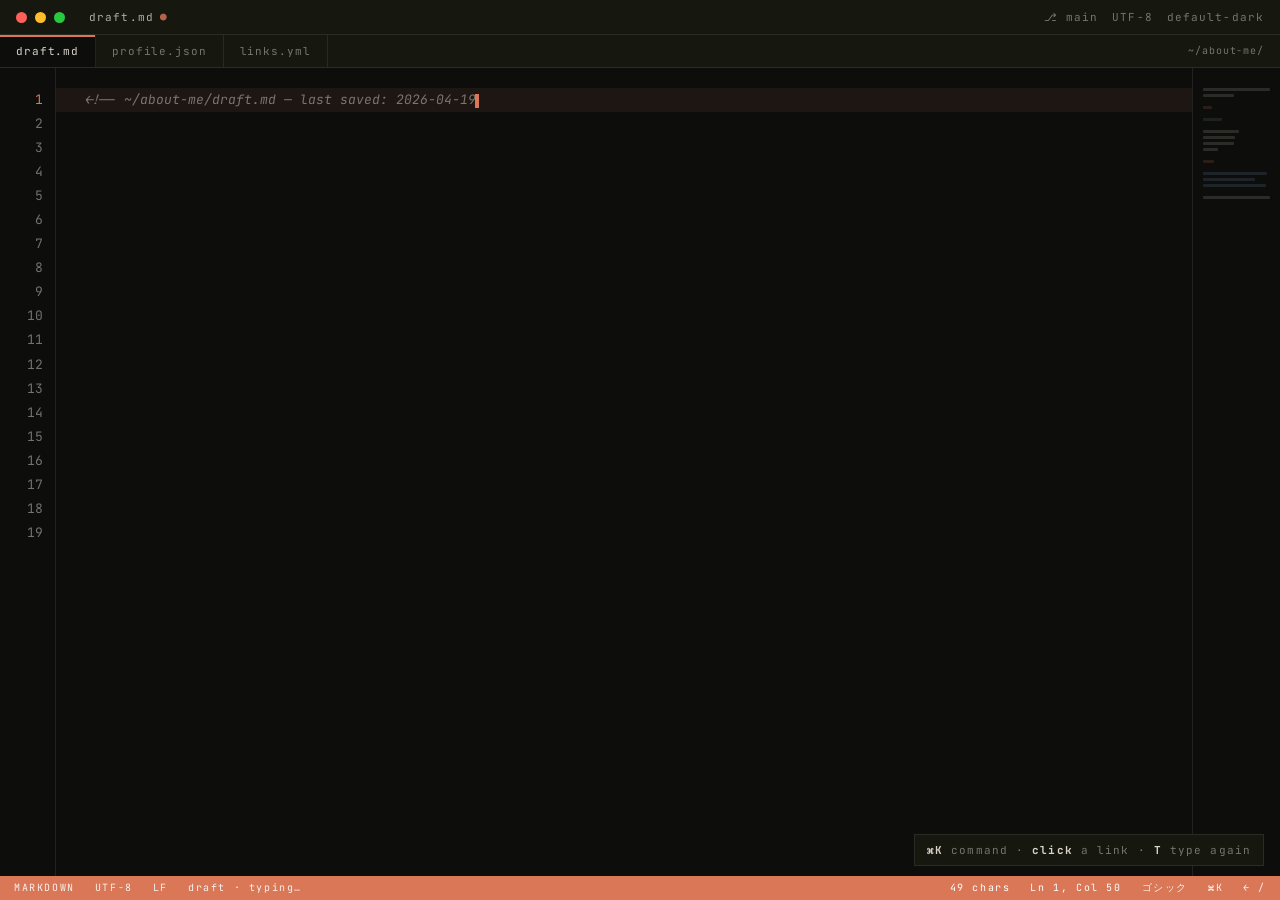
==== editor.html @ 232ec37d "add editor easter egg" ====
<!DOCTYPE html>
<html lang="ja">
<head>
<meta charset="UTF-8" />
<title>draft.md — こはるなぎ</title>
<meta name="description" content="下書きのまま生きている。">
<meta name="viewport" content="width=device-width, initial-scale=1.0" />
<link rel="icon" href="data:image/svg+xml,<svg xmlns='http://www.w3.org/2000/svg' viewBox='0 0 100 100'><text y='.9em' font-size='90'>✏️</text></svg>">
<link rel="preconnect" href="https://fonts.googleapis.com">
<link rel="preconnect" href="https://fonts.gstatic.com" crossorigin>
<link href="https://fonts.googleapis.com/css2?family=Noto+Serif+JP:wght@400;500;600&family=Noto+Sans+JP:wght@400;500;600;700&family=JetBrains+Mono:wght@400;500;600&display=swap" rel="stylesheet">
<style>
  html, body {
    margin: 0; padding: 0; height: 100%;
    font-family: "JetBrains Mono", "SF Mono", ui-monospace, monospace;
    overflow: hidden;
  }
  * { box-sizing: border-box; }
  a { color: inherit; }

  /* Themes via CSS variables */
  body[data-theme="default-dark"] {
    --bg: #0d0e0c; --chrome: #17181514; --chrome-bg: #16170f;
    --fg: #d8d4c8; --dim: rgba(216,212,200,0.5); --hair: rgba(216,212,200,0.1);
    --accent: #d97757; --accent-alt: #7aa37a; --blue: #7a9cc6; --yellow: #d9b957;
    --sel: rgba(217,119,87,0.25);
  }
  body[data-theme="solarized-dark"] {
    --bg: #002b36; --chrome-bg: #073642;
    --fg: #93a1a1; --dim: rgba(147,161,161,0.55); --hair: rgba(147,161,161,0.14);
    --accent: #cb4b16; --accent-alt: #859900; --blue: #268bd2; --yellow: #b58900;
    --sel: rgba(203,75,22,0.22);
  }
  body[data-theme="dracula"] {
    --bg: #282a36; --chrome-bg: #21222c;
    --fg: #f8f8f2; --dim: rgba(248,248,242,0.5); --hair: rgba(248,248,242,0.12);
    --accent: #ff79c6; --accent-alt: #50fa7b; --blue: #8be9fd; --yellow: #f1fa8c;
    --sel: rgba(255,121,198,0.2);
  }
  body[data-theme="nord"] {
    --bg: #2e3440; --chrome-bg: #272b35;
    --fg: #d8dee9; --dim: rgba(216,222,233,0.55); --hair: rgba(216,222,233,0.12);
    --accent: #bf616a; --accent-alt: #a3be8c; --blue: #88c0d0; --yellow: #ebcb8b;
    --sel: rgba(191,97,106,0.22);
  }
  body[data-theme="paper-light"] {
    --bg: #f5f3ec; --chrome-bg: #e8e5dc;
    --fg: #1b1a17; --dim: rgba(27,26,23,0.5); --hair: rgba(27,26,23,0.12);
    --accent: #b84a3d; --accent-alt: #6b7a3d; --blue: #4a6b8a; --yellow: #9c7a2b;
    --sel: rgba(184,74,61,0.18);
  }

  body {
    background: var(--bg); color: var(--fg);
    display: flex; flex-direction: column; height: 100vh;
  }

  /* Window chrome */
  .chrome {
    display: flex; align-items: center; gap: 8px;
    padding: 10px 16px; background: var(--chrome-bg);
    border-bottom: 1px solid var(--hair);
    font-size: 11px; color: var(--dim); letter-spacing: 0.1em;
    flex-shrink: 0;
  }
  .chrome .dot { width: 11px; height: 11px; border-radius: 50%; }
  .chrome .dot.r { background: #ff5f56; } .chrome .dot.y { background: #ffbd2e; } .chrome .dot.g { background: #27c93f; }
  .chrome .file { margin-left: 16px; color: var(--fg); opacity: 0.8; }
  .chrome .file .mod { color: var(--accent); margin-left: 6px; }
  .chrome .right { margin-left: auto; display: flex; gap: 14px; align-items: center; }
  .chrome select {
    background: transparent; color: var(--fg); border: 1px solid var(--hair);
    padding: 3px 6px; font-family: inherit; font-size: 10px; letter-spacing: 0.1em;
    cursor: pointer;
  }

  /* Tab bar */
  .tabs {
    display: flex; background: var(--chrome-bg);
    border-bottom: 1px solid var(--hair); font-size: 11px;
    letter-spacing: 0.08em; flex-shrink: 0;
  }
  .tabs .tab {
    padding: 9px 16px; color: var(--dim);
    border-right: 1px solid var(--hair); cursor: default;
  }
  .tabs .tab.active {
    background: var(--bg); color: var(--fg);
    box-shadow: inset 0 2px 0 var(--accent);
  }
  .tabs .path { margin-left: auto; padding: 9px 16px; color: var(--dim); font-size: 10px; }

  /* Main editor */
  .editor {
    flex: 1; display: grid; grid-template-columns: 56px 1fr 88px;
    overflow: hidden; min-height: 0;
  }
  .gutter {
    padding: 20px 12px 20px 16px; text-align: right;
    color: var(--dim); border-right: 1px solid var(--hair);
    user-select: none; font-size: 13px; line-height: 1.85;
    overflow: hidden;
  }
  .gutter .ln.cursor { color: var(--accent); }
  .doc {
    padding: 20px 28px; overflow-y: auto;
    font-size: 13px; line-height: 1.85; position: relative;
  }
  .doc .ln { min-height: 1.85em; white-space: pre-wrap; word-break: break-word; }
  .doc .ln.current { background: color-mix(in oklab, var(--accent) 8%, transparent); margin: 0 -28px; padding: 0 28px; }

  .tok-comment { color: var(--dim); font-style: italic; }
  .tok-h1mark, .tok-h2mark { color: var(--accent); }
  .tok-h1 { color: var(--fg); font-family: "Noto Sans JP", sans-serif; font-size: 28px; letter-spacing: 0.14em; font-weight: 600; }
  body.serif .tok-h1, body.serif .tok-quote-jp, body.serif .tok-jp { font-family: "Noto Serif JP", serif; font-weight: 500; }
  .tok-h2 { color: var(--fg); font-weight: 600; letter-spacing: 0.06em; }
  .tok-quote-mark { color: var(--accent); }
  .tok-quote-jp { color: var(--fg); font-family: "Noto Sans JP", sans-serif; font-size: 15px; letter-spacing: 0.12em; font-style: italic; }
  .tok-jp { color: var(--fg); font-family: "Noto Sans JP", sans-serif; font-size: 13.5px; letter-spacing: 0.06em; }
  .tok-bracket { color: var(--dim); }
  .tok-linkname { color: var(--blue); text-decoration: underline; text-underline-offset: 2px; font-family: "Noto Sans JP", sans-serif; }
  body.serif .tok-linkname { font-family: "Noto Serif JP", serif; }
  .tok-url { color: var(--accent-alt); font-style: italic; }
  .tok-dash { color: var(--dim); }
  .tok-bullet { color: var(--yellow); }
  .tok-em { color: var(--accent); font-style: italic; }
  .tok-strike { color: var(--dim); text-decoration: line-through; }
  .tok-html { color: var(--dim); font-style: italic; }

  .caret {
    display: inline-block; width: 0.55ch; height: 1.1em;
    background: var(--accent); vertical-align: text-bottom;
    animation: blink 1s steps(2) infinite; margin-left: -1px;
  }
  @keyframes blink { 0%, 50% { opacity: 1 } 50.01%, 100% { opacity: 0 } }

  /* Minimap */
  .minimap {
    border-left: 1px solid var(--hair);
    padding: 20px 10px; overflow: hidden;
  }
  .minimap .bar { height: 3px; margin-bottom: 3px; border-radius: 1px; }

  /* Status bar */
  .statusbar {
    display: flex; background: var(--accent); color: #fff;
    padding: 5px 14px; font-size: 10px; letter-spacing: 0.16em;
    gap: 20px; flex-shrink: 0;
  }
  .statusbar .right { margin-left: auto; display: flex; gap: 20px; }
  .statusbar .seg { cursor: pointer; opacity: 0.9; }
  .statusbar .seg:hover { opacity: 1; }

  /* Command palette */
  .cmdpal {
    position: fixed; top: 80px; left: 50%; transform: translateX(-50%);
    width: 520px; max-width: calc(100vw - 40px);
    background: var(--chrome-bg); border: 1px solid var(--hair);
    box-shadow: 0 20px 60px rgba(0,0,0,0.5);
    font-size: 12px; z-index: 100;
  }
  .cmdpal .head {
    padding: 10px 14px; border-bottom: 1px solid var(--hair);
    color: var(--dim); display: flex; gap: 10px; align-items: center;
  }
  .cmdpal .head input {
    background: transparent; border: 0; color: var(--fg); flex: 1;
    font-family: inherit; font-size: 13px; outline: none;
  }
  .cmdpal .item {
    padding: 8px 14px; cursor: pointer;
    display: flex; gap: 14px; align-items: center;
  }
  .cmdpal .item:hover, .cmdpal .item.on { background: color-mix(in oklab, var(--accent) 20%, transparent); }
  .cmdpal .item .k { color: var(--dim); font-size: 10px; letter-spacing: 0.2em; }
  .cmdpal .item .t { color: var(--fg); }

  /* Hint toast */
  .hint {
    position: fixed; bottom: 34px; right: 16px;
    background: var(--chrome-bg); border: 1px solid var(--hair);
    padding: 8px 12px; font-size: 11px; color: var(--dim);
    letter-spacing: 0.1em; z-index: 50;
  }
  .hint b { color: var(--fg); }

  /* Tweaks panel */
  .tweaks-panel {
    position: fixed; right: 16px; bottom: 50px; z-index: 200;
    background: var(--chrome-bg); color: var(--fg);
    font-family: "JetBrains Mono", ui-monospace, monospace; font-size: 11px;
    padding: 14px 16px; width: 240px; letter-spacing: 0.08em;
    border: 1px solid var(--hair); display: none;
  }
  .tweaks-panel.on { display: block; }
  .tweaks-panel h4 {
    margin: 0 0 10px; font-size: 10px; letter-spacing: 0.24em;
    text-transform: uppercase; color: var(--dim); font-weight: 500;
  }
  .tweaks-panel .row { display: flex; align-items: center; justify-content: space-between; gap: 8px; margin: 8px 0; }
  .tweaks-panel label { color: var(--dim); }
  .tweaks-panel select, .tweaks-panel button {
    background: transparent; color: var(--fg); border: 1px solid var(--hair);
    padding: 3px 6px; font-family: inherit; font-size: 10px; letter-spacing: 0.1em;
    cursor: pointer;
  }
  .tweaks-panel button.active { background: var(--accent); color: #fff; border-color: var(--accent); }
  .tweaks-panel .seg { display: flex; gap: 2px; }

  /* Scrollbar */
  .doc::-webkit-scrollbar { width: 10px; }
  .doc::-webkit-scrollbar-thumb { background: var(--hair); }
  .doc::-webkit-scrollbar-track { background: transparent; }
</style>
</head>
<body data-theme="default-dark">

<div class="chrome">
  <span class="dot r"></span><span class="dot y"></span><span class="dot g"></span>
  <span class="file">draft.md<span class="mod" id="mod-dot">●</span></span>
  <div class="right">
    <span id="branch">⎇ main</span>
    <span>UTF-8</span>
    <span id="theme-label">default-dark</span>
  </div>
</div>

<div class="tabs">
  <div class="tab active">draft.md</div>
  <div class="tab">profile.json</div>
  <div class="tab">links.yml</div>
  <div class="path">~/about-me/</div>
</div>

<div class="editor">
  <div class="gutter" id="gutter"></div>
  <div class="doc" id="doc"></div>
  <div class="minimap" id="minimap"></div>
</div>

<div class="statusbar">
  <span class="seg">MARKDOWN</span>
  <span class="seg">UTF-8</span>
  <span class="seg">LF</span>
  <span id="draft-age" class="seg">draft · 編集中</span>
  <div class="right">
    <span id="words">0 words</span>
    <span id="caret-pos">Ln 1, Col 1</span>
    <span class="seg" id="toggle-serif" title="toggle font">ゴシック</span>
    <span class="seg" id="toggle-tweaks" title="⌘K">⌘K</span>
    <a class="seg back-home" href="index.html" title="back to /" style="color:#fff;text-decoration:none">← /</a>
  </div>
</div>

<div id="cmdpal" class="cmdpal" style="display:none">
  <div class="head">
    <span>&gt;</span>
    <input id="cmd-input" placeholder="theme / font / retype / visit..." />
  </div>
  <div id="cmd-list"></div>
</div>

<div id="tweaks" class="tweaks-panel">
  <h4>Tweaks</h4>
  <div class="row"><label>theme</label>
    <select id="tw-theme">
      <option value="default-dark">default dark</option>
      <option value="solarized-dark">solarized dark</option>
      <option value="dracula">dracula</option>
      <option value="nord">nord</option>
      <option value="paper-light">paper light</option>
    </select>
  </div>
  <div class="row"><label>font</label>
    <div class="seg" id="tw-serif">
      <button data-v="sans">ゴシック</button><button data-v="serif">明朝</button>
    </div>
  </div>
  <div class="row"><label>typing</label>
    <div class="seg" id="tw-typing">
      <button data-v="on">on</button><button data-v="off">off</button>
    </div>
  </div>
  <div class="row"><label>speed</label><input id="tw-speed" type="range" min="10" max="80" step="2" style="flex:1" /></div>
</div>

<div class="hint" id="hint">
  <b>⌘K</b> command · <b>click</b> a link · <b>T</b> type again
</div>

<script>
(() => {
  // --- TWEAKS DEFAULTS ---
  const TWEAK_DEFAULTS = /*EDITMODE-BEGIN*/{
    "theme": "default-dark",
    "serif": false,
    "typing": true,
    "speed": 28
  }/*EDITMODE-END*/;

  let state = (() => {
    try {
      const raw = localStorage.getItem('editor-tweak');
      if (raw) return { ...TWEAK_DEFAULTS, ...JSON.parse(raw) };
    } catch(e) {}
    return { ...TWEAK_DEFAULTS };
  })();

  // --- DOCUMENT MODEL ---
  // Each line: { text, kind, typedChars? }
  const LINES = [
    { k: 'comment', t: '<!-- ~/about-me/draft.md — last saved: 2026-04-19 -->' },
    { k: 'comment', t: '<!-- status: 下書きのまま -->' },
    { k: 'blank', t: '' },
    { k: 'h1',   t: '# こはるなぎ' },
    { k: 'blank', t: '' },
    { k: 'quote', t: '> 下書きのまま生きている。' },
    { k: 'blank', t: '' },
    { k: 'p',    t: 'SIerに11年勤めたあと、自治体に転職してDX推進に' },
    { k: 'p',    t: '関わりながら、書くことを始めました。AIと人間の' },
    { k: 'p',    t: 'あいだにある問いに関心があり、エッセイや制作の' },
    { k: 'p',    t: 'テーマになっています。' },
    { k: 'blank', t: '' },
    { k: 'h2',   t: '## links' },
    { k: 'blank', t: '' },
    { k: 'link', t: '- [note](https://note.com/koharunagi_) — エッセイ・日記', href: 'https://note.com/koharunagi_' },
    { k: 'link', t: '- [あなたのスマホはどこにありますか？](amazon) — Kindle本', href: 'https://www.amazon.co.jp/dp/B0GVB4NG4V' },
    { k: 'link', t: '- [GitHub](github.com/craftpaperbag) — コードと残骸たち', href: 'https://github.com/craftpaperbag' },
    { k: 'blank', t: '' },
    { k: 'comment', t: '<!-- ご連絡はnoteのDMから / source: github.com/craftpaperbag/about-me -->' },
  ];

  // --- TOKENIZER for one line ---
  // Renders a line up to `upto` chars (for typing animation)
  function renderLine(ln, upto) {
    const t = ln.t.slice(0, upto);
    if (ln.k === 'blank') return '&nbsp;';
    if (ln.k === 'comment') return `<span class="tok-comment">${escapeHtml(t)}</span>`;
    if (ln.k === 'h1') {
      if (t.length <= 2) return `<span class="tok-h1mark">${escapeHtml(t)}</span>`;
      return `<span class="tok-h1mark">${escapeHtml(t.slice(0,2))}</span><span class="tok-h1">${escapeHtml(t.slice(2))}</span>`;
    }
    if (ln.k === 'h2') {
      if (t.length <= 3) return `<span class="tok-h2mark">${escapeHtml(t)}</span>`;
      return `<span class="tok-h2mark">${escapeHtml(t.slice(0,3))}</span><span class="tok-h2">${escapeHtml(t.slice(3))}</span>`;
    }
    if (ln.k === 'quote') {
      if (t.length <= 2) return `<span class="tok-quote-mark">${escapeHtml(t)}</span>`;
      return `<span class="tok-quote-mark">${escapeHtml(t.slice(0,2))}</span><span class="tok-quote-jp">${escapeHtml(t.slice(2))}</span>`;
    }
    if (ln.k === 'p') return `<span class="tok-jp">${escapeHtml(t)}</span>`;
    if (ln.k === 'link') {
      // e.g. "- [name](url) — desc"
      const m = t.match(/^(- )?(\[([^\]]*)\])?(\(([^)]*)\))?( — (.*))?$/);
      if (!m) return `<span class="tok-jp">${escapeHtml(t)}</span>`;
      let html = '';
      if (m[1]) html += `<span class="tok-bullet">${escapeHtml(m[1])}</span>`;
      if (m[2]) {
        html += `<span class="tok-bracket">[</span>`;
        html += `<span class="tok-linkname">${escapeHtml(m[3]||'')}</span>`;
        // Only close bracket if full [..] is typed (i.e. contains ])
        if (t.includes(']')) html += `<span class="tok-bracket">]</span>`;
      }
      if (m[4]) {
        html += `<span class="tok-bracket">(</span>`;
        html += `<span class="tok-url">${escapeHtml(m[5]||'')}</span>`;
        if (t.includes(')')) html += `<span class="tok-bracket">)</span>`;
      }
      if (m[6]) {
        html += `<span class="tok-dash"> — </span>`;
        html += `<span class="tok-jp">${escapeHtml(m[7]||'')}</span>`;
      }
      return html || `<span class="tok-jp">${escapeHtml(t)}</span>`;
    }
    return escapeHtml(t);
  }

  function escapeHtml(s) {
    return String(s).replace(/[&<>"']/g, c => ({
      '&':'&amp;','<':'&lt;','>':'&gt;','"':'&quot;',"'":'&#39;'
    }[c]));
  }

  // --- STATE for typing ---
  // currentLine: which line the caret is on (0-indexed)
  // currentCol: how many chars of that line are typed
  let currentLine = 0;
  let currentCol = 0;
  let typingTimer = null;
  let typingDone = false;

  function totalLines() { return LINES.length; }

  function renderAll() {
    const doc = document.getElementById('doc');
    const gutter = document.getElementById('gutter');
    const minimap = document.getElementById('minimap');

    let docHtml = '';
    let gutterHtml = '';
    let mapHtml = '';
    for (let i = 0; i < LINES.length; i++) {
      const ln = LINES[i];
      const isCurrent = i === currentLine && !typingDone;
      let chars;
      if (i < currentLine) chars = ln.t.length;
      else if (i === currentLine) chars = currentCol;
      else chars = 0;
      if (typingDone) chars = ln.t.length;

      let body = renderLine(ln, chars);
      if (isCurrent) body += '<span class="caret"></span>';
      // If this line is a link and fully typed, wrap in anchor
      if (ln.k === 'link' && ln.href && chars >= ln.t.length) {
        body = `<a href="${ln.href}" target="_blank" rel="noopener" style="text-decoration:none">${body}</a>`;
      }
      docHtml += `<div class="ln${isCurrent ? ' current' : ''}" data-i="${i}">${body}</div>`;
      gutterHtml += `<div class="ln${isCurrent ? ' cursor' : ''}">${i+1}</div>`;

      // minimap bar
      const color = ln.k === 'h1' ? 'var(--accent)'
        : ln.k === 'h2' ? 'var(--accent)'
        : ln.k === 'comment' ? 'var(--dim)'
        : ln.k === 'link' ? 'var(--blue)'
        : ln.k === 'quote' ? 'var(--accent-alt)'
        : ln.k === 'blank' ? 'transparent'
        : 'var(--fg)';
      const op = ln.k === 'comment' ? 0.3 : (i <= currentLine || typingDone ? 0.7 : 0.15);
      const w = ln.k === 'blank' ? 0 : Math.min(100, ((ln.t.length || 2) * 2));
      mapHtml += `<div class="bar" style="background:${color};opacity:${op};width:${w}%"></div>`;
    }

    doc.innerHTML = docHtml;
    gutter.innerHTML = gutterHtml;
    minimap.innerHTML = mapHtml;

    // status
    const caretLine = typingDone ? LINES.length : (currentLine + 1);
    const caretCol = typingDone ? 1 : (currentCol + 1);
    document.getElementById('caret-pos').textContent = `Ln ${caretLine}, Col ${caretCol}`;
    const totalChars = LINES.reduce((a, l) => a + (i => i<currentLine ? l.t.length : i===currentLine ? currentCol : 0)(LINES.indexOf(l)), 0);
    const wc = typingDone
      ? LINES.reduce((a,l) => a + l.t.length, 0)
      : totalChars;
    document.getElementById('words').textContent = `${wc} chars`;
    document.getElementById('mod-dot').textContent = typingDone ? '' : '●';
    document.getElementById('draft-age').textContent = typingDone ? 'draft · 保存せず' : 'draft · typing…';
  }

  function step() {
    if (typingDone) return;
    const ln = LINES[currentLine];
    // advance
    if (ln.k === 'blank') {
      currentLine++;
      currentCol = 0;
    } else if (currentCol < ln.t.length) {
      currentCol++;
    } else {
      currentLine++;
      currentCol = 0;
    }
    if (currentLine >= LINES.length) {
      typingDone = true;
      currentLine = LINES.length - 1;
      currentCol = LINES[currentLine].t.length;
    }
    renderAll();
    scheduleNext();
  }

  function scheduleNext() {
    if (typingDone) return;
    const ln = LINES[currentLine];
    let delay = 1000 / state.speed; // base
    // Vary for realism
    const ch = ln.t[currentCol - 1];
    if (ch === '。' || ch === '、') delay *= 4;
    else if (ch === ' ') delay *= 1.8;
    else if (ln.k === 'blank') delay = 240;
    else if (currentCol === 0) delay *= 2.5;
    delay += Math.random() * (1000 / state.speed);
    typingTimer = setTimeout(step, delay);
  }

  function startTyping() {
    clearTimeout(typingTimer);
    currentLine = 0; currentCol = 0; typingDone = false;
    renderAll();
    typingTimer = setTimeout(step, 500);
  }

  function completeInstantly() {
    clearTimeout(typingTimer);
    typingDone = true;
    currentLine = LINES.length - 1;
    currentCol = LINES[currentLine].t.length;
    renderAll();
  }

  // --- THEME / TWEAKS wiring ---
  function applyState() {
    document.body.dataset.theme = state.theme;
    document.body.classList.toggle('serif', !!state.serif);
    document.getElementById('theme-label').textContent = state.theme;
    document.getElementById('toggle-serif').textContent = state.serif ? '明朝' : 'ゴシック';
    document.getElementById('tw-theme').value = state.theme;
    document.querySelectorAll('#tw-serif button').forEach(b => {
      b.classList.toggle('active', (b.dataset.v === 'serif') === !!state.serif);
    });
    document.querySelectorAll('#tw-typing button').forEach(b => {
      b.classList.toggle('active', (b.dataset.v === 'on') === !!state.typing);
    });
    document.getElementById('tw-speed').value = state.speed;
    try { localStorage.setItem('editor-tweak', JSON.stringify(state)); } catch(e) {}
    try {
      window.parent.postMessage({ type: '__edit_mode_set_keys', edits: { ...state } }, '*');
    } catch(e) {}
  }

  document.getElementById('tw-theme').addEventListener('change', e => {
    state.theme = e.target.value; applyState();
  });
  document.querySelectorAll('#tw-serif button').forEach(b => {
    b.addEventListener('click', () => {
      state.serif = b.dataset.v === 'serif'; applyState();
    });
  });
  document.querySelectorAll('#tw-typing button').forEach(b => {
    b.addEventListener('click', () => {
      const on = b.dataset.v === 'on';
      state.typing = on; applyState();
      if (on) startTyping(); else completeInstantly();
    });
  });
  document.getElementById('tw-speed').addEventListener('input', e => {
    state.speed = parseInt(e.target.value, 10); applyState();
  });
  document.getElementById('toggle-serif').addEventListener('click', () => {
    state.serif = !state.serif; applyState();
  });
  document.getElementById('toggle-tweaks').addEventListener('click', openCmdpal);

  // --- Command palette ---
  const COMMANDS = [
    { k: 'theme', t: 'Theme: Default Dark', fn: () => { state.theme='default-dark'; applyState(); } },
    { k: 'theme', t: 'Theme: Solarized Dark', fn: () => { state.theme='solarized-dark'; applyState(); } },
    { k: 'theme', t: 'Theme: Dracula', fn: () => { state.theme='dracula'; applyState(); } },
    { k: 'theme', t: 'Theme: Nord', fn: () => { state.theme='nord'; applyState(); } },
    { k: 'theme', t: 'Theme: Paper Light', fn: () => { state.theme='paper-light'; applyState(); } },
    { k: 'font',  t: 'Font: ゴシック (sans)', fn: () => { state.serif=false; applyState(); } },
    { k: 'font',  t: 'Font: 明朝 (serif)', fn: () => { state.serif=true; applyState(); } },
    { k: 'edit',  t: 'Retype document', fn: () => startTyping() },
    { k: 'edit',  t: 'Complete now (skip typing)', fn: () => completeInstantly() },
    { k: 'tweaks', t: 'Toggle tweaks panel', fn: () => document.getElementById('tweaks').classList.toggle('on') },
    { k: 'nav',   t: 'Open note', fn: () => window.open('https://note.com/koharunagi_','_blank') },
    { k: 'nav',   t: 'Open Kindle book', fn: () => window.open('https://www.amazon.co.jp/dp/B0GVB4NG4V','_blank') },
    { k: 'nav',   t: 'Open GitHub', fn: () => window.open('https://github.com/craftpaperbag','_blank') },
    { k: 'nav',   t: 'Back to / (public page)', fn: () => location.href = 'index.html' },
  ];

  let cmdSel = 0;
  function openCmdpal() {
    document.getElementById('cmdpal').style.display = 'block';
    const inp = document.getElementById('cmd-input');
    inp.value = ''; cmdSel = 0;
    renderCmdList('');
    setTimeout(() => inp.focus(), 30);
  }
  function closeCmdpal() { document.getElementById('cmdpal').style.display = 'none'; }
  function renderCmdList(q) {
    const list = document.getElementById('cmd-list');
    const filtered = COMMANDS.filter(c => !q || c.t.toLowerCase().includes(q.toLowerCase()) || c.k.includes(q.toLowerCase()));
    list.innerHTML = filtered.map((c, i) =>
      `<div class="item ${i === cmdSel ? 'on' : ''}" data-i="${i}"><span class="k">${c.k.toUpperCase()}</span><span class="t">${c.t}</span></div>`
    ).join('');
    list.querySelectorAll('.item').forEach(el => {
      el.addEventListener('click', () => {
        const c = filtered[parseInt(el.dataset.i,10)]; if (c) { c.fn(); closeCmdpal(); }
      });
    });
    list.dataset.filtered = JSON.stringify(filtered.map(f=>f.t));
    list._filtered = filtered;
  }
  document.getElementById('cmd-input').addEventListener('input', e => {
    cmdSel = 0; renderCmdList(e.target.value);
  });
  document.getElementById('cmd-input').addEventListener('keydown', e => {
    const list = document.getElementById('cmd-list');
    const items = list._filtered || [];
    if (e.key === 'ArrowDown') { cmdSel = Math.min(items.length-1, cmdSel+1); renderCmdList(document.getElementById('cmd-input').value); e.preventDefault(); }
    else if (e.key === 'ArrowUp') { cmdSel = Math.max(0, cmdSel-1); renderCmdList(document.getElementById('cmd-input').value); e.preventDefault(); }
    else if (e.key === 'Enter') { const c = items[cmdSel]; if (c) { c.fn(); closeCmdpal(); } }
    else if (e.key === 'Escape') { closeCmdpal(); }
  });

  // Global keys
  window.addEventListener('keydown', e => {
    if ((e.metaKey || e.ctrlKey) && e.key.toLowerCase() === 'k') {
      e.preventDefault(); openCmdpal();
    } else if (e.key === 'Escape') {
      closeCmdpal();
    } else if (!document.getElementById('cmdpal').style.display || document.getElementById('cmdpal').style.display === 'none') {
      if (e.key.toLowerCase() === 't' && !e.metaKey && !e.ctrlKey && !e.altKey) {
        // retype
        startTyping();
      }
    }
  });

  // Edit-mode host handshake
  window.addEventListener('message', (e) => {
    if (!e.data || typeof e.data !== 'object') return;
    if (e.data.type === '__activate_edit_mode') {
      document.getElementById('tweaks').classList.add('on');
    } else if (e.data.type === '__deactivate_edit_mode') {
      document.getElementById('tweaks').classList.remove('on');
    }
  });
  try { window.parent.postMessage({ type: '__edit_mode_available' }, '*'); } catch(e) {}

  // INIT
  applyState();
  if (state.typing) startTyping();
  else completeInstantly();

  // hide hint after a bit
  setTimeout(() => {
    const h = document.getElementById('hint');
    if (h) h.style.transition = 'opacity 0.8s'; h.style.opacity = '0';
    setTimeout(() => h && h.remove(), 1000);
  }, 8000);

})();
</script>

</body>
</html>
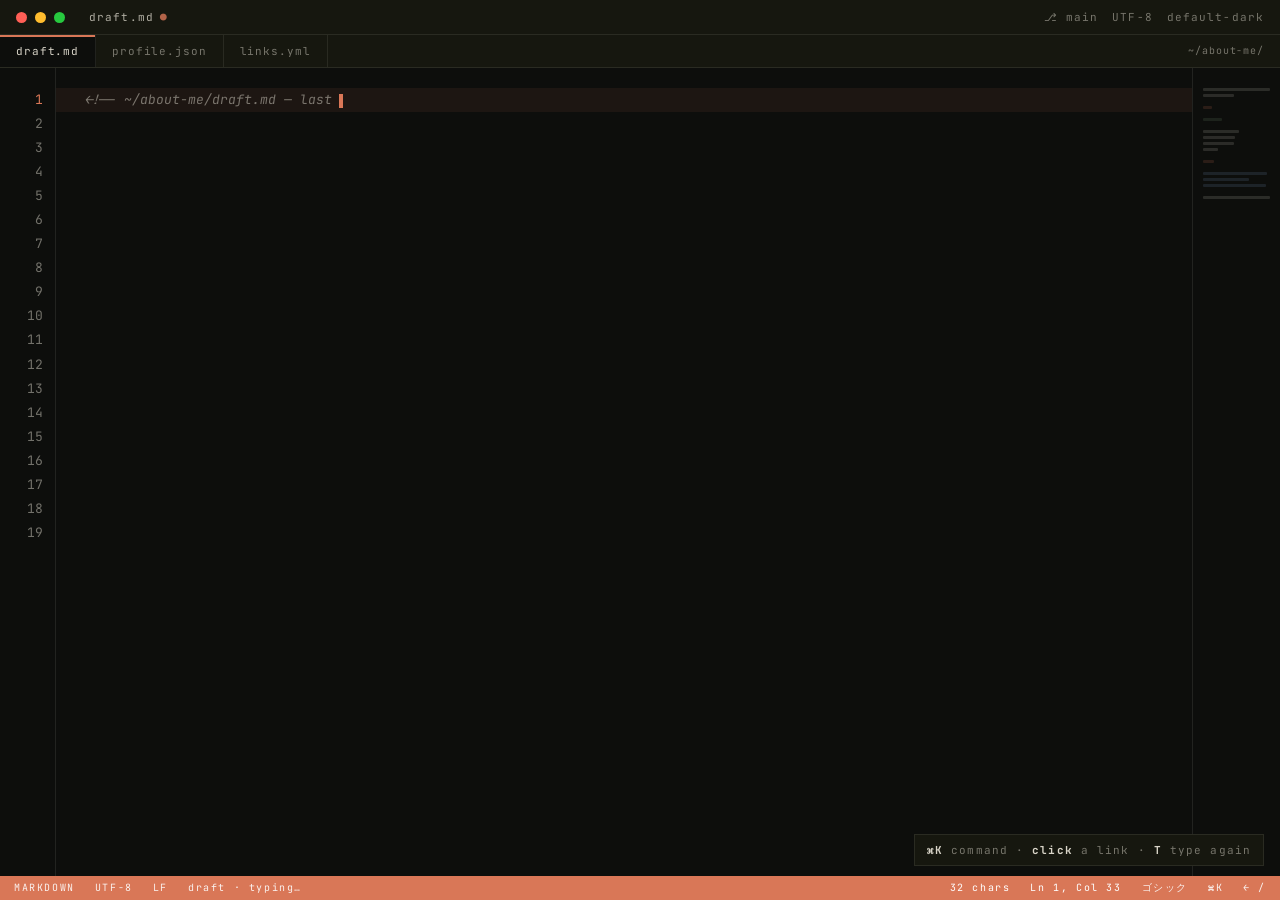
==== commit 3020a7ed: "Promote note paid article as primary book link Add a dedicated book section on the top page linking " ====
--- a/editor.html
+++ b/editor.html
@@ -324,7 +324,7 @@
     { k: 'h2',   t: '## links' },
     { k: 'blank', t: '' },
     { k: 'link', t: '- [note](https://note.com/koharunagi_) — エッセイ・日記', href: 'https://note.com/koharunagi_' },
-    { k: 'link', t: '- [あなたのスマホはどこにありますか？](amazon) — Kindle本', href: 'https://www.amazon.co.jp/dp/B0GVB4NG4V' },
+    { k: 'link', t: '- [あなたのスマホはどこにありますか？](note) — 有料記事', href: 'https://note.com/koharunagi_/n/n6ee8d8d39ea9' },
     { k: 'link', t: '- [GitHub](github.com/craftpaperbag) — コードと残骸たち', href: 'https://github.com/craftpaperbag' },
     { k: 'blank', t: '' },
     { k: 'comment', t: '<!-- ご連絡はnoteのDMから / source: github.com/craftpaperbag/about-me -->' },
@@ -554,7 +554,8 @@
     { k: 'edit',  t: 'Complete now (skip typing)', fn: () => completeInstantly() },
     { k: 'tweaks', t: 'Toggle tweaks panel', fn: () => document.getElementById('tweaks').classList.toggle('on') },
     { k: 'nav',   t: 'Open note', fn: () => window.open('https://note.com/koharunagi_','_blank') },
-    { k: 'nav',   t: 'Open Kindle book', fn: () => window.open('https://www.amazon.co.jp/dp/B0GVB4NG4V','_blank') },
+    { k: 'nav',   t: 'Open 有料記事 (note)', fn: () => window.open('https://note.com/koharunagi_/n/n6ee8d8d39ea9','_blank') },
+    { k: 'nav',   t: 'Open Kindle version', fn: () => window.open('https://www.amazon.co.jp/dp/B0GVB4NG4V','_blank') },
     { k: 'nav',   t: 'Open GitHub', fn: () => window.open('https://github.com/craftpaperbag','_blank') },
     { k: 'nav',   t: 'Back to / (public page)', fn: () => location.href = 'index.html' },
   ];
